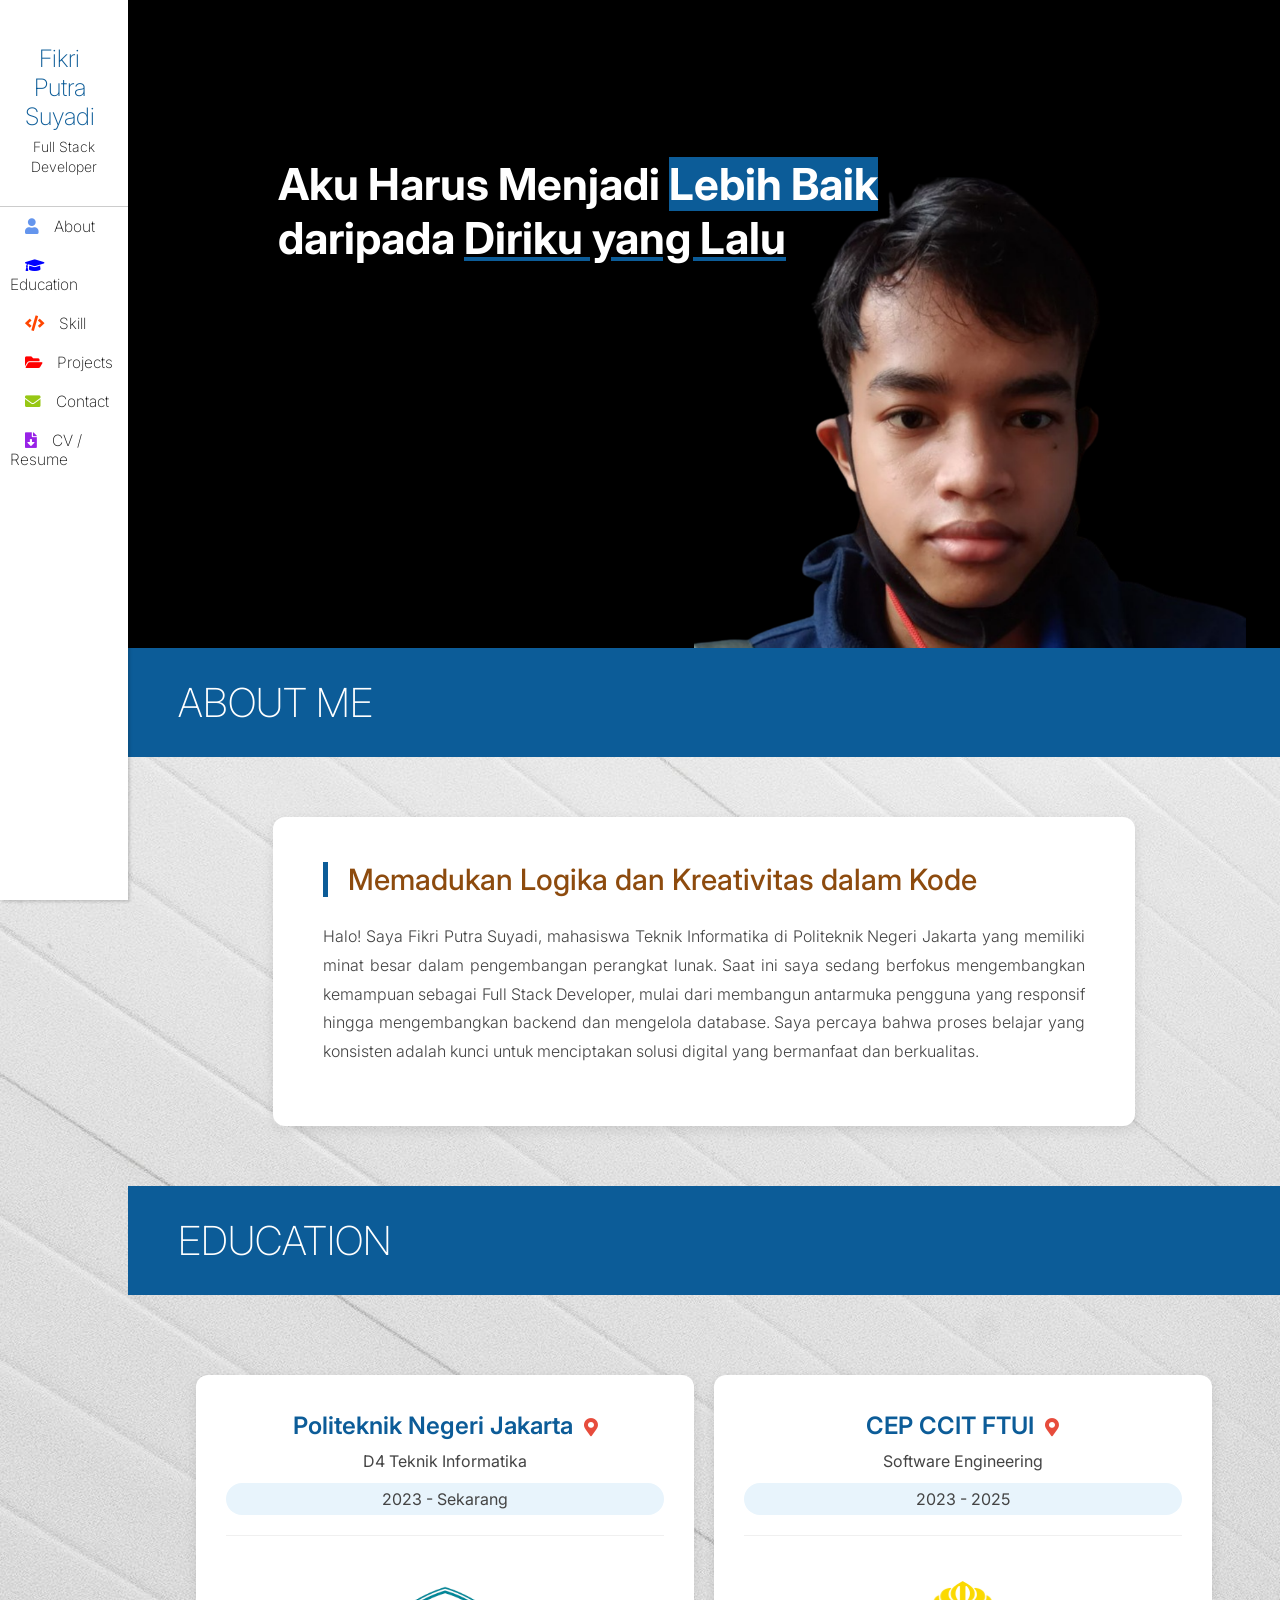
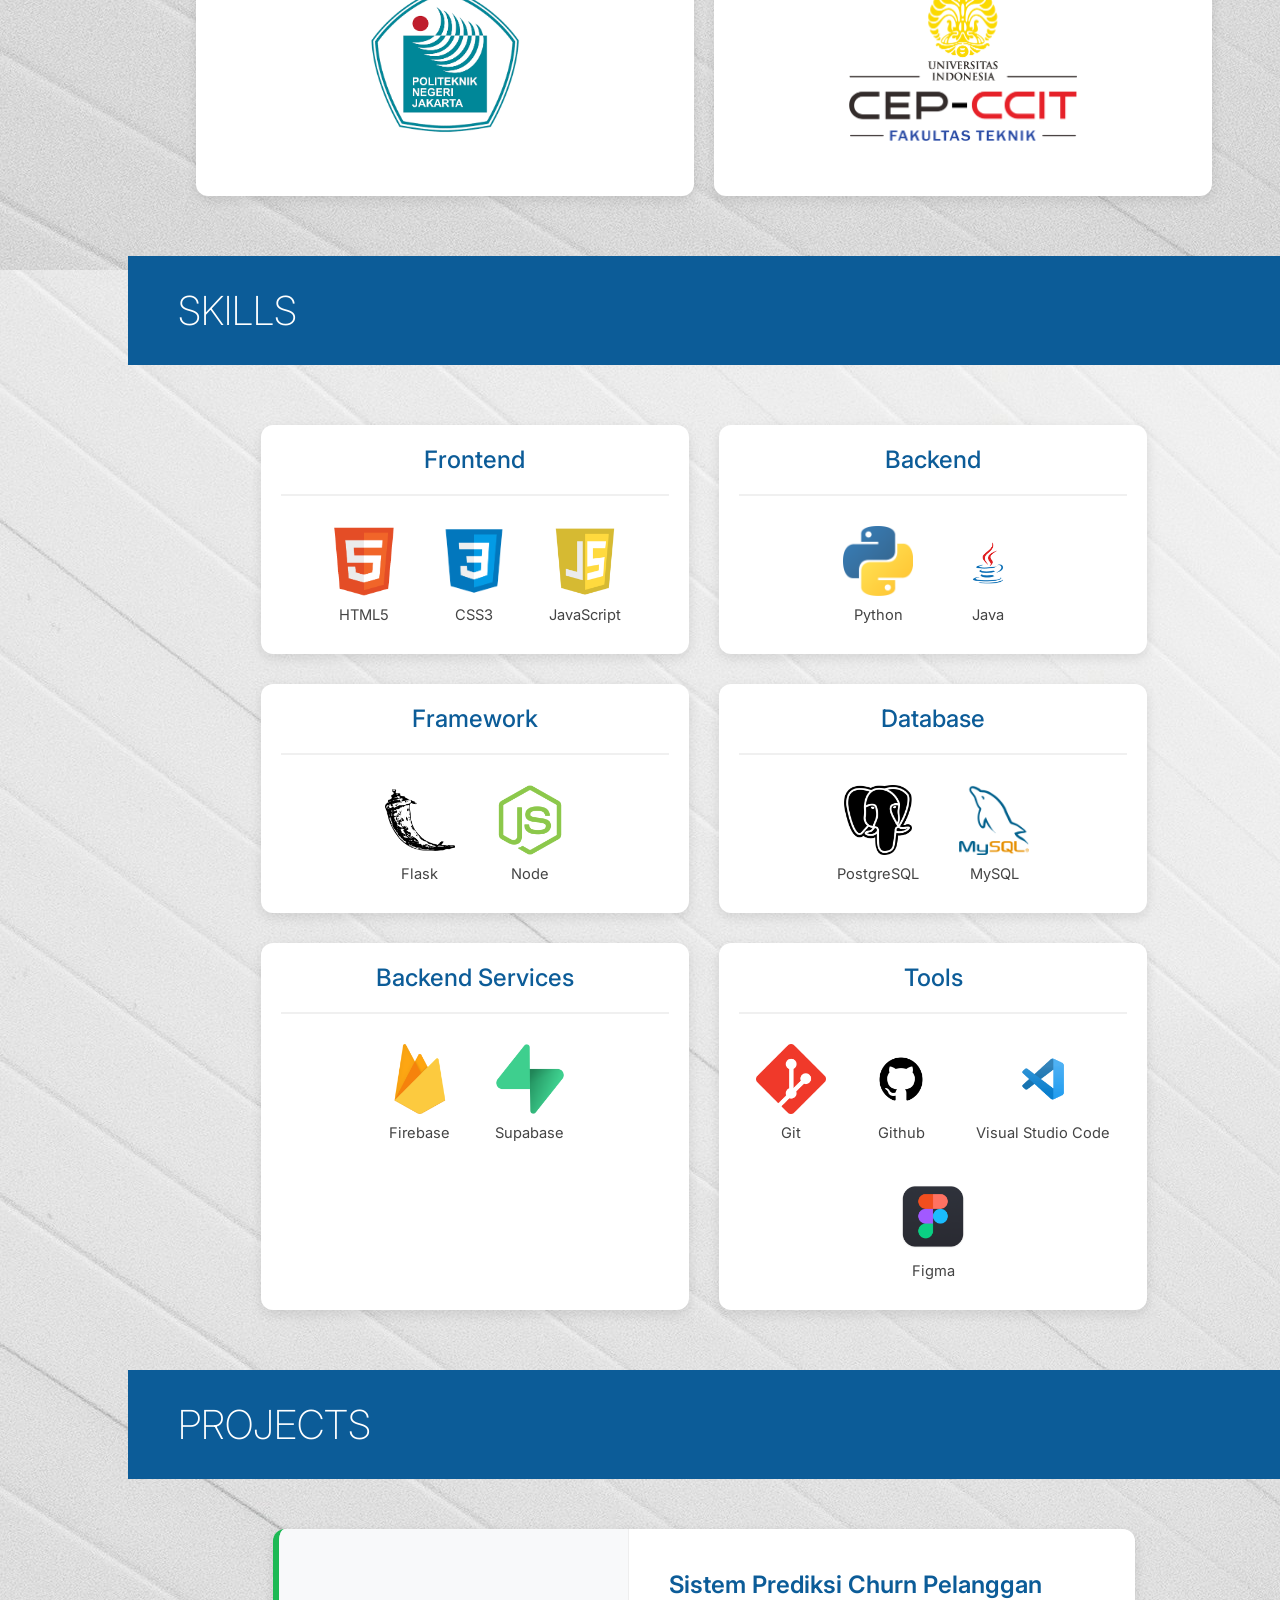
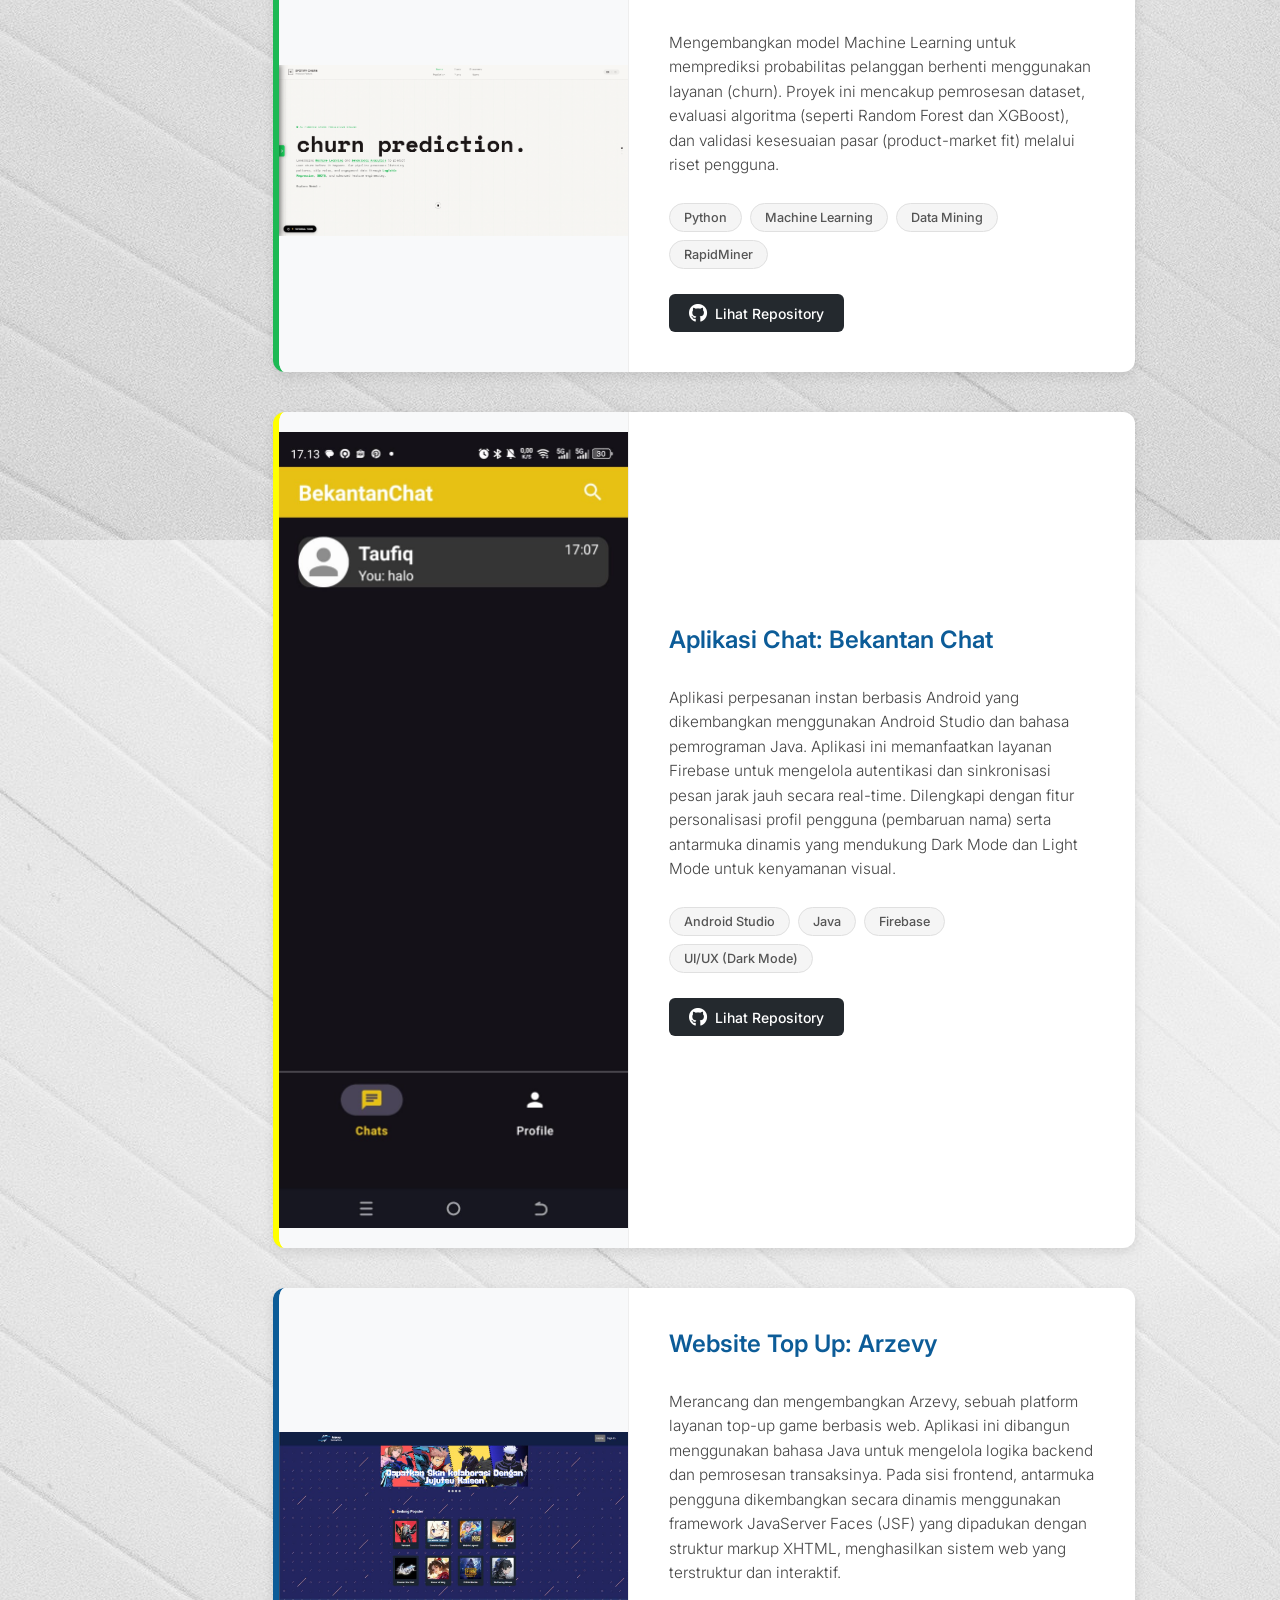
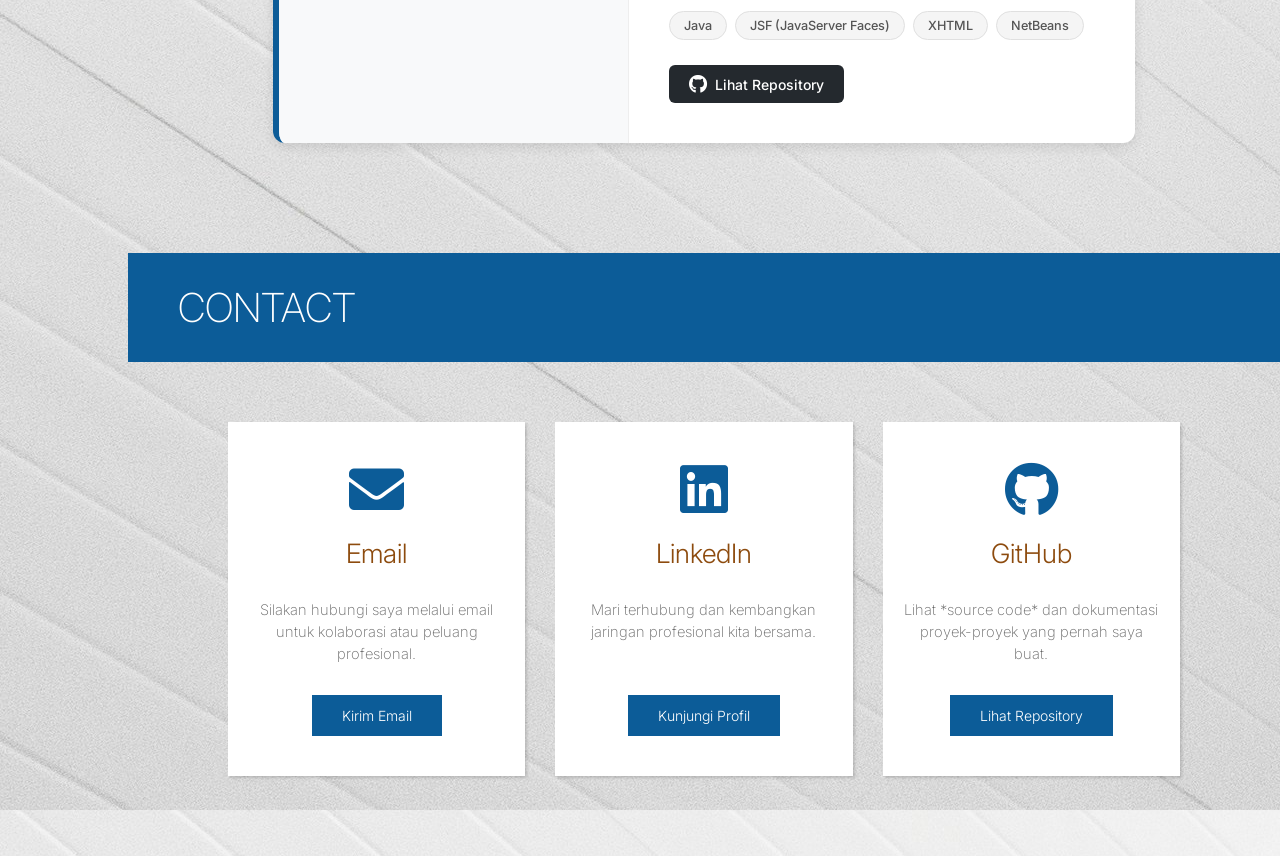
==== index.html @ 4c7cc9f1 "selesai jg" ====
<!DOCTYPE html>
<html lang="en">
<head>
    <meta charset="UTF-8">
    <meta name="viewport" content="width=device-width, initial-scale=1.0">
    <title>Fikri Putra Suyadi</title>
    <link rel="stylesheet" href="static/css/index.css">
    <link rel="stylesheet" href="https://cdnjs.cloudflare.com/ajax/libs/font-awesome/5.15.4/css/all.min.css">
    <link rel="preconnect" href="https://fonts.googleapis.com">
<link rel="preconnect" href="https://fonts.gstatic.com" crossorigin>
<link href="https://fonts.googleapis.com/css2?family=Inter:wght@100;200;300;400;500;600;700;800;900&display=swap" rel="stylesheet">
</head>
<body>
    <nav>
        <div class="indentity">
            <a href="#hero"><p id="name">Fikri Putra Suyadi</p></a>
            <span id="role">Full Stack Developer</span>
        </div>
        <hr>
<ul class="navigation">
            <li class="nav-item" id="about-nav"><a id="change" href="#about"><i class='fas fa-user' style="margin-right: 15px; color: cornflowerblue;"></i>About</a></li>
            <li class="nav-item" id="education-nav"><a id="change" href="#education"><i class='fas fa-graduation-cap' style="margin-right: 15px; color: blue;"></i>Education</a></li>
            <li class="nav-item" id="skill-nav"><a id="change" href="#skill"><i class='fas fa-code' style="margin-right: 15px; color: orangered;"></i>Skill</a></li>
            <li class="nav-item" id="projects-nav"><a id="change" href="#projects"><i class='fas fa-folder-open' style="margin-right: 15px; color: red;"></i>Projects</a></li>
            <li class="nav-item" id="contact-nav"><a id="change" href="#contact"><i class='fas fa-envelope' style="margin-right: 15px; color: #97c714;"></i>Contact</a></li>
            <li class="nav-item" id="cv-nav">
                <a id="change" href="https://drive.google.com/drive/folders/1DmH4kVTZzDEYSzet-CFc2K_J7e-fUSLE?usp=sharing" target="_blank">
                    <i class='fas fa-file-download' style="margin-right: 15px; color: #9822e7;"></i>CV / Resume
                </a>
            </li>
        </ul>
    </nav>
    <main>
        <section class="hero" id="hero">
            <div class="hero-content">
                <div class="hero-text">
                <h1>Aku Harus Menjadi <span class="highlight">Lebih Baik</span> daripada <span class="highlight2">Diriku yang Lalu</span></h1>
                </div>
                <div class="hero-image">
                <img id="intro" src="static/images/tampan.png" alt="Fikri Putra Suyadi">
                </div>
            </div>
        </section>
<section class="about" id="about">
            <div class="section-title">
                <h2>ABOUT ME</h2>
            </div>
            
            <div class="about-container">
                <div class="about-content">
                    <h3>Memadukan Logika dan Kreativitas dalam Kode</h3>
                    <p>Halo! Saya Fikri Putra Suyadi, mahasiswa Teknik Informatika di Politeknik Negeri Jakarta yang memiliki minat besar dalam pengembangan perangkat lunak. Saat ini saya sedang berfokus mengembangkan kemampuan sebagai Full Stack Developer, mulai dari membangun antarmuka pengguna yang responsif hingga mengembangkan backend dan mengelola database. Saya percaya bahwa proses belajar yang konsisten adalah kunci untuk menciptakan solusi digital yang bermanfaat dan berkualitas.</p>
                </div>
            </div>
        </section>
<section class="education" id="education">
            <div class="section-title">
                <h2>EDUCATION</h2>
            </div>
            <div class="education-container">
            
            <!-- Kampus 1: PNJ -->
            <div class="education-location">
                <div class="education-title">
                    <h3>Politeknik Negeri Jakarta <i class="fas fa-map-marker-alt" style="color: #e74c3c; font-size: 18px; margin-left: 5px; cursor: pointer;" onclick="changeToMap('pnj-img-container', 'https://www.google.com/maps/embed?pb=!1m18!1m12!1m3!1d1982.589490750531!2d106.82316258499648!3d-6.37087889221856!2m3!1f0!2f0!3f0!3m2!1i1024!2i768!4f13.1!3m3!1m2!1s0x2e69ec1cabb59bdf%3A0x28b4f84e4677f329!2sPoliteknik%20Negeri%20Jakarta!5e0!3m2!1sid!2sid!4v1783435509866!5m2!1sid!2sid')" title="Tampilkan Peta"></i></h3>
                    <span>D4 Teknik Informatika</span>
                    <span class="academic-year">2023 - Sekarang</span>
                </div>
                
                <div class="education-image" id="pnj-img-container">
                    <img src="static/images/pnj.png" alt="Politeknik Negeri Jakarta">
                </div>
            </div>
            <!-- Kampus 2: CCIT UI -->
            <div class="education-location">
                <div class="education-title">
                    <h3>CEP CCIT FTUI <i class="fas fa-map-marker-alt" style="color: #e74c3c; font-size: 18px; margin-left: 5px; cursor: pointer;" onclick="changeToMap('ccit-img-container', 'https://www.google.com/maps/embed?pb=!1m18!1m12!1m3!1d3965.246614803822!2d106.82234407573301!3d-6.362120062239738!2m3!1f0!2f0!3f0!3m2!1i1024!2i768!4f13.1!3m3!1m2!1s0x2e69ec18c3e8e717%3A0x9f2283e905986b55!2sCEP%20CCIT%20FTUI!5e0!3m2!1sid!2sid!4v1783435778616!5m2!1sid!2sid')" title="Tampilkan Peta"></i></h3>
                    <span>Software Engineering</span>
                    <span class="academic-year">2023 - 2025</span>
                </div>
                
                <div class="education-image" id="ccit-img-container">
                    <img src="static/images/ccit-logo.png" alt="CCIT">
                </div>
            </div>
            
            </div>
        </section>


<section class="skill" id="skill">
            <div class="section-title">
                <h2>Skills</h2>
            </div>
            <div class="skill-container">
                <div class="skill-group">
                    <div class="skill-title">
                <h4>Frontend</h4>
            </div>
                <div class="skill-item">
                    <div class="item1">
                        <img src="static/images/html-icon.png" alt="">
                        <span>HTML5</span>
                    </div>
                    <div class="item2">
                        <img src="static/images/css-icon.png" alt="">
                        <span>CSS3</span>
                    </div>
                      <div class="item3">
                        <img src="static/images/js-icon.png" alt="">
                        <span>JavaScript</span>
                    </div>
                </div>
        </div>
        <div class="skill-group">
                    <div class="skill-title">
                <h4>Backend</h4>
            </div>
                <div class="skill-item">
                    <div class="item1">
                        <img src="static/images/python-icon.png" alt="">
                        <span>Python</span>
                    </div>
                    <div class="item2">
                        <img src="static/images/java-icon.png" alt="">
                        <span>Java</span>
                    </div>
                </div>
        </div>
                <div class="skill-group">
                    <div class="skill-title">
                <h4>Framework</h4>
            </div>
                <div class="skill-item">
                    <div class="item1">
                        <img src="static/images/flask-icon.png" alt="">
                        <span>Flask</span>
                    </div>
                    <div class="item2">
                        <img src="static/images/node-icon.png" alt="">
                        <span>Node</span>
                    </div>
                </div>
        </div>
                <div class="skill-group">
                    <div class="skill-title">
                <h4>Database</h4>
            </div>
                <div class="skill-item">
                    <div class="item1">
                        <img src="static/images/postgre-icon.png" alt="">
                        <span>PostgreSQL</span>
                    </div>
                    <div class="item2">
                        <img src="static/images/mysql-icon.png" alt="">
                        <span>MySQL</span>
                    </div>
                </div>
        </div>
                <div class="skill-group">
                    <div class="skill-title">
                <h4>Backend Services</h4>
            </div>
                <div class="skill-item">
                    <div class="item1">
                        <img src="static/images/firebase-icon.png" alt="">
                        <span>Firebase</span>
                    </div>
                    <div class="item2">
                        <img src="static/images/supabase-icon.png" alt="">
                        <span>Supabase</span>
                    </div>
                </div>
        </div>
                        <div class="skill-group">
                    <div class="skill-title">
                <h4>Tools</h4>
            </div>
                <div class="skill-item">
                    <div class="item1">
                        <img src="static/images/git-icon.png" alt="">
                        <span>Git</span>
                    </div>
                    <div class="item2">
                        <img src="static/images/github-icon.png" alt="">
                        <span>Github</span>
                    </div>
                     <div class="item3">
                        <img src="static/images/vsc-icon.png" alt="">
                        <span>Visual Studio Code</span>
                    </div>
                    <div class="item4">
                        <img src="static/images/figma-icon.png" alt="">
                        <span>Figma</span>
                    </div>
                </div>

        </div>
            </div>
        </section>
<!-- GANTI BAGIAN PROJECTS INI -->
        <section class="projects" id="projects">
            <div class="section-title">
                <h2>PROJECTS</h2>
            </div>
            
<!--            <div class="projects-intro">
                <div class="projects-intro-content">
                    <h3>Implementasi Solusi Melalui Kode</h3>
                    <p>Berikut adalah beberapa portofolio proyek yang pernah saya kembangkan. Fokus saya mencakup pengembangan sistem berbasis IoT (Internet of Things), implementasi algoritma Machine Learning, serta pembangunan arsitektur Backend dan API yang terstruktur.</p>
                </div>
            </div>-->
            
            <div class="projects-container">
<!-- Proyek 1: Churn Prediction -->
                <div class="project-card" id="spotify">
                    <!-- Pindahkan gambar ke sini, di luar project-info -->
                    <div class="project-image">
                        <img src="static/images/spotify.png" alt="Ilustrasi Proyek Churn Prediction">
                    </div>
                    
                    <div class="project-info">
                        <h4>Sistem Prediksi Churn Pelanggan</h4>
                        <p>Mengembangkan model Machine Learning untuk memprediksi probabilitas pelanggan berhenti menggunakan layanan (churn). Proyek ini mencakup pemrosesan dataset, evaluasi algoritma (seperti Random Forest dan XGBoost), dan validasi kesesuaian pasar (product-market fit) melalui riset pengguna.</p>
                        <div class="tech-stack">
                            <span>Python</span>
                            <span>Machine Learning</span>
                            <span>Data Mining</span>
                            <span>RapidMiner</span>
                        </div>
                        <a href="https://github.com/Azril1110/churn-prediction" target="_blank" class="github-btn">
                            <i class="fab fa-github"></i> Lihat Repository
                        </a>
                    </div>
                </div>

                <!-- Proyek 2: Bekantan Chat -->
<div class="project-card" id="bekantan">
                    <!-- Pindahkan gambar ke sini, di luar project-info -->
                    <div class="project-image">
                        <img src="static/images/bekantan.jpeg" alt="Tangkapan Layar Aplikasi Bekantan Chat">
                    </div>
                    
                    <div class="project-info">
                        <h4>Aplikasi Chat: Bekantan Chat</h4>
                        <p>Aplikasi perpesanan instan berbasis Android yang dikembangkan menggunakan Android Studio dan bahasa pemrograman Java. Aplikasi ini memanfaatkan layanan Firebase untuk mengelola autentikasi dan sinkronisasi pesan jarak jauh secara real-time. Dilengkapi dengan fitur personalisasi profil pengguna (pembaruan nama) serta antarmuka dinamis yang mendukung Dark Mode dan Light Mode untuk kenyamanan visual.</p>
                        <div class="tech-stack">
                            <span>Android Studio</span>
                            <span>Java</span>
                            <span>Firebase</span>
                            <span>UI/UX (Dark Mode)</span>
                        </div>
                        <a href="https://github.com/SirFik78/ChatBekantan" target="_blank" class="github-btn">
                            <i class="fab fa-github"></i> Lihat Repository
                        </a>
                    </div>
                </div>
                <!-- Proyek 3: Arzefy -->
<div class="project-card" id="arzefy">
                    <!-- Pindahkan gambar ke sini, di luar project-info -->
                    <div class="project-image">
                        <img src="static/images/arzefy.jpg" alt="Tangkapan Layar Website Top Up Arzevy">
                    </div>
                    
                    <div class="project-info">
                        <h4>Website Top Up: Arzevy</h4>
                        <p>Merancang dan mengembangkan Arzevy, sebuah platform layanan top-up game berbasis web. Aplikasi ini dibangun menggunakan bahasa Java untuk mengelola logika backend dan pemrosesan transaksinya. Pada sisi frontend, antarmuka pengguna dikembangkan secara dinamis menggunakan framework JavaServer Faces (JSF) yang dipadukan dengan struktur markup XHTML, menghasilkan sistem web yang terstruktur dan interaktif.</p>
                        <div class="tech-stack">
                            <span>Java</span>
                            <span>JSF (JavaServer Faces)</span>
                            <span>XHTML</span>
                            <span>NetBeans</span>
                        </div>
                        <a href="https://github.com/SirFik78/ArzefyJSF/tree/master" target="_blank" class="github-btn">
                            <i class="fab fa-github"></i> Lihat Repository
                        </a>
                    </div>
                </div>
            </div>
        </section>
<section class="contact" id="contact">
            <div class="section-title">
                <h2>CONTACT</h2>
            </div>
            
            <div class="contact-container">
                <!-- Card Gmail -->
                <div class="contact-card">
                    <i class="fas fa-envelope"></i>
                    <h3>Email</h3>
                    <p>Silakan hubungi saya melalui email untuk kolaborasi atau peluang profesional.</p>
                    <a href="https://mail.google.com/mail/?view=cm&fs=1&to=fikrimpik04@gmail.com" target="_blank" class="contact-btn">Kirim Email</a>
                </div>

                <!-- Card LinkedIn -->
                <div class="contact-card">
                    <i class="fab fa-linkedin"></i>
                    <h3>LinkedIn</h3>
                    <p>Mari terhubung dan kembangkan jaringan profesional kita bersama.</p>
                    <a href="https://www.linkedin.com/in/fikri-putra-suyadi-7434562b1/" target="_blank" class="contact-btn">Kunjungi Profil</a>
                </div>

                <!-- Card GitHub -->
                <div class="contact-card">
                    <i class="fab fa-github"></i>
                    <h3>GitHub</h3>
                    <p>Lihat *source code* dan dokumentasi proyek-proyek yang pernah saya buat.</p>
                    <a href="https://github.com/SirFik78" target="_blank" class="contact-btn">Lihat Repository</a>
                </div>
            </div>
        </section>
        <div id="mapModal" class="modal" onclick="closeMap()">
            <span class="close-btn">&times;</span>
            <div id="modalContent" class="modal-content"></div>
        </div>
    </main>
    <script src="{{url_for('static', filename='js/maps.js')}}"></script>
</body>
</html>
---- static/css/index.css ----
*{
    scroll-behavior: smooth;
    scroll-padding-top: 100px;
}

body {
    margin: 0;
    padding: 0;
    font-family: "Inter", sans-serif;
    background: url("../images/background-white.jpg");
    display: flex;
}

nav {
    width: 10%;
    height: 100vh;
    background: white;
    position: sticky;
    top: 0;
    left: 0;
    box-shadow: rgba(0, 0, 0, 0.15) 1.95px 1.95px 2.6px;
    z-index: 9999;
    flex-shrink: 0;
}

.indentity {
    padding: 20px;
    text-align: center;
    margin-bottom: 0;

}
.indentity a{
    text-decoration: none;
}
hr {
    border: none;
    border-bottom: 1px solid #ccc;
    padding: 0;
    margin: 0;
    margin-top: 10px;
}

#name {
    text-decoration: none;
    color: #0C5C98;
    font-size: 24px;
    margin-bottom: 5px;
    font-weight: 200;
    width: 90%;
}

#role {
    font-size: 14px;
    font-weight: 200;
}

.navigation {
    padding: 0;
    margin-top: 0;
}

.nav-item {
    font-size: 18px;
    margin-top: 0;
    list-style: none;

}
.about-container {
    display: flex;
    justify-content: center;
    padding-top: 60px;
    padding-bottom: 60px;
    padding-left: 100px;
    padding-right: 100px;
}

.about-content {
    background: #fff;
    box-shadow: rgba(0, 0, 0, 0.1) 0px 4px 12px;
    border-radius: 12px;
    padding: 45px 50px;
    width: 80%;
    transition: transform 0.3s ease, box-shadow 0.3s ease;
}

.about-content:hover {
    transform: translateY(-5px);
    box-shadow: rgba(0, 0, 0, 0.15) 0px 10px 25px;
}
.about-content h3 {
    border-left: 5px solid #0C5C98;
    padding-left: 20px;
    font-size: 22pt;
    font-weight: 500;
    color: #8d4b0e;
    margin-top: 0;
    margin-bottom: 25px;
}

.about-content p {
    font-size: 12pt;
    font-weight: 300;
    text-align: justify;
    line-height: 1.8; 
    color: #444;
    margin-bottom: 15px;
}
.nav-item i {
    margin-left: 15px;
}

#about-nav:hover {
    border-left: 4px solid cornflowerblue;
    background: #f5f5f5;
    transition: inherit 0.3s ease-in-out;
}

#experience-nav:hover {
    border-left: 4px solid green;
    background: #f5f5f5;
    transition: inherit 0.3s ease-in-out;
}

#skill-nav:hover {
    border-left: 4px solid orangered;
    background: #f5f5f5;
    transition: inherit 0.3s ease-in-out;
}

#projects-nav:hover {
    border-left: 4px solid red;
    background: #f5f5f5;
    transition: inherit 0.3s ease-in-out;
}

#contact-nav:hover {
    border-left: 4px solid #97c714;
    background: #f5f5f5;
    transition: inherit 0.3s ease-in-out;
}

#education-nav:hover {
    border-left: 4px solid blue;
    background: #f5f5f5;
    transition: inherit 0.3s ease-in-out;
}
#cv-nav:hover{
    border-left: 4px solid #9822e7;
    background: #f5f5f5;
    transition: inherit 0.3s ease-in-out;
}
.nav-item a {
    display: block;
    padding: 10px;
    text-decoration: none;
    font-weight: 200;
    color: #0f0f0f;
    font-size: 15.5px;
}
main{
    flex-grow: 1;
    overflow-x: hidden;
    scroll-behavior:smooth;
}
section {
    padding: 0;
    margin: 0;
}

.hero-content {
    position: relative;
}

.hero-image img {
    max-width: 100%;
    object-fit: cover;
    display: block;
}

.hero-text h1 {
    position: absolute;
    top: 120px;
    left: 150px;
    font-size: 24px;
    color: #fff;
    font-size: 44px;
    width: 700px;
}


.highlight {
    background: #0c5c98;
    color: #fff;

}

.highlight2 {
    text-decoration: underline #0c5c98;

}


.section-title {
    background: #0C5C98;
    text-transform: uppercase;
}

.section-title h2 {
    padding: 0px;
    margin: 0;
    font-weight: 200;
    padding: 30px;
    margin-left: 20px;
    font-size: 40px;
    color: #fff;
}

.about-text {
    padding-left: 200px;
    padding-right: 200px;
}

.about-text h3 {
    border-left: 4px solid #0C5C98;
    padding-left: 20px;
    font-size: 24pt;
    font-weight: 300;
}

.about-text p {
    font-size: 14pt;
    font-weight: 200;
    text-align: justify;
    line-height: 1.5;
}

/*CSS Education*/
.education-container {
    display: flex;
    justify-content: center;
    gap: 20px;
    padding-top: 60px;
    padding-bottom: 60px;

}

.education-location {
    box-shadow: rgba(0, 0, 0, 0.1) 0px 4px 12px;
    width: 38%;
    background: #fff;
    padding: 35px 30px;
    margin-top: 20px;
    border-radius: 12px;
    transition: transform 0.3s ease, box-shadow 0.3s ease;
    text-align: center;
    display: flex;
    flex-direction: column;
}
.education-location:hover {
    transform: translateY(-10px);
    box-shadow: rgba(0, 0, 0, 0.15) 0px 10px 25px;
}
.education-location h3 {
    color: #0C5C98;
    font-weight: 600;
    font-size: 18pt;
    margin-top: 0;
    margin-bottom: 10px;
    line-height: 1.3;
}

.education-image {
    padding: 0;
    height: 200px;
    display: flex;
    align-items: center;
    justify-content: center;
}

.education-image img {
    width: auto;
    max-width: 60%;
    max-height: 80%;
    object-fit: contain;
    display: block;
    margin: 0 auto;
}
.education-title {
    margin-bottom: 25px;
    border-bottom: 1px solid #f0f0f0;
    padding-bottom: 20px;
}
.education-title span {
    display: block;
    font-size: 12pt;
    font-weight: 400;
    color: #444;
}

.academic-year {
    display: inline-block ;
    font-size: 10pt;
    font-weight: 500;
    color: #0C5C98;
    background-color: #e8f4fc;
    padding: 6px 16px ;
    border-radius: 20px;
    margin-top: 12px ;
}

/* CSS untuk interaksi Peta dan Modal */
.map-wrapper {
    position: relative;
    width: 100%;
    margin-top: 15px;
    cursor: pointer;
}

.map-overlay {
    position: absolute;
    top: 0;
    left: 0;
    width: 100%;
    height: 100%;
    z-index: 10;
    background: rgba(0, 0, 0, 0.05);
    /* Sedikit gelap saat di-hover */
    transition: 0.3s;
}

.map-overlay:hover {
    background: rgba(0, 0, 0, 0.2);
}

.modal {
    display: none;
    position: fixed;
    z-index: 99999;
    left: 0;
    top: 0;
    width: 100%;
    height: 100%;
    background-color: rgba(0, 0, 0, 0.8);
    align-items: center;
    justify-content: center;
}

.modal-content {
    width: 80%;
    height: 80%;
    background: #fff;
    padding: 10px;
    border-radius: 8px;
}

.close-btn {
    position: absolute;
    top: 20px;
    right: 40px;
    color: white;
    font-size: 40px;
    font-weight: bold;
    cursor: pointer;
}

/* CSS Skills */

.skill-container {
    display: flex;
    justify-content: center;
    gap: 30px;
    padding-top: 60px;
    padding-bottom: 60px;
    padding-left: 100px;
    padding-right: 100px;
    margin: 0;
    flex-wrap: wrap; 
}

.skill-group {
    box-shadow: rgba(0, 0, 0, 0.1) 0px 4px 12px; 
    width: 45%;
    background-color: white;
    height: auto; 
    border-radius: 12px;
    padding-bottom: 30px;
    transition: transform 0.3s ease, box-shadow 0.3s ease;
}
.skill-group:hover {
    transform: translateY(-5px);
    box-shadow: rgba(0, 0, 0, 0.15) 0px 10px 25px;
}
.skill-title {
    padding: 0 20px;
}

.skill-title h4 {
    margin: 0;
    padding: 20px 0;
    border-bottom: 2px solid #f0f0f0; 
    color: #0C5C98; 
    font-weight: 500;
    font-size: 18pt;
    text-align: center;
}
.skill-item {
    display: flex;
    justify-content: center; 
    flex-wrap: wrap;
    margin-top: 30px;
    gap: 40px;
}

.item1, .item2, .item3, .item4 {
    display: flex;
    flex-direction: column;
    align-items: center;
    transition: transform 0.2s ease;
}
.item1:hover, .item2:hover, .item3:hover, .item4:hover {
    transform: scale(1.1);
}
.skill-item img {
    width: 70px;
    height: 70px;
    object-fit: contain;
    margin-bottom: 10px;
}

.skill-item span {
    font-weight: 400;
    font-size: 11pt;
    color: #444;
}

/* CSS Projects */


/* CSS Contact */
.contact-container {
    display: flex;
    justify-content: center;
    gap: 30px;
    padding-top: 60px;
    padding-bottom: 80px;
    padding-left: 100px;
    padding-right: 100px;
}

.contact-card {
    box-shadow: rgba(0, 0, 0, 0.15) 1.95px 1.95px 2.6px;
    background: #fff;
    width: 30%;
    padding: 40px 20px;
    text-align: center;
    display: flex;
    flex-direction: column;
    align-items: center;
    transition: transform 0.3s ease;
}


.contact-card:hover {
    transform: translateY(-10px);
}


.contact-card i {
    font-size: 55px;
    color: #0C5C98;
    margin-bottom: 20px;
}

.contact-card h3 {
    color: #8d4b0e;
    font-weight: 300;
    font-size: 20pt;
    margin: 0 0 15px 0;
}

.contact-card p {
    font-size: 11pt;
    font-weight: 200;
    color: #666;
    margin-bottom: 30px;
    line-height: 1.5;
}

/* Desain Tombol Link */
.contact-btn {
    text-decoration: none;
    background-color: #0C5C98;
    color: #fff;
    padding: 12px 30px;
    font-weight: 300;
    font-size: 14px;
    transition: background-color 0.3s;
    margin-top: auto; 
}


.contact-btn:hover {
    background-color: #8d4b0e;
}
/* CSS Projects */
/* CSS Projects */
.projects {
    padding-bottom: 60px; /* Menambah jarak antara Projects dan CV */
}

.projects-intro {
    display: flex;
    justify-content: center;
    padding-top: 60px;
    padding-left: 100px;
    padding-right: 100px;
}

.projects-intro-content {
    background: #fff;
    box-shadow: rgba(0, 0, 0, 0.1) 0px 4px 12px;
    border-radius: 12px;
    padding: 35px 50px;
    width: 80%;
    border-left: 5px solid #0C5C98; /* Garis aksen biru */
}

.projects-intro-content h3 {
    font-size: 20pt;
    font-weight: 500;
    color: #8d4b0e;
    margin-top: 0;
    margin-bottom: 15px;
}

.projects-intro-content p {
    font-size: 11.5pt;
    font-weight: 300;
    line-height: 1.6;
    color: #444;
    margin: 0;
}

/* CSS Grid Container untuk Card Proyek - Diubah ke 1 kolom vertikal */
.projects-container {
    display: flex;
    flex-direction: column; /* Mengubah susunan proyek berjejer dari atas ke bawah */
    align-items: center;
    gap: 40px; /* Jarak antar kartu diperbesar */
    padding: 50px 100px;
}

/* Desain Card Proyek - Memanjang ke samping */
.project-card {
    background: #fff;
    box-shadow: rgba(0, 0, 0, 0.1) 0px 4px 12px;
    border-radius: 12px;
    width: 90%; /* Kartu ditarik hampir penuh agar lega */
    display: flex;
    flex-direction: row; /* Teks dan gambar bersebelahan (kiri-kanan) */
    transition: transform 0.3s ease, box-shadow 0.3s ease;
    overflow: hidden;
}

#spotify{
    border-left: 6px solid #1DB954;
}
#bekantan{
    border-left: 6px solid yellow;
}

#arzefy{
    border-left: 6px solid #0C5C98;
}
.project-card:hover {
    transform: translateY(-5px); 
    box-shadow: rgba(0, 0, 0, 0.15) 0px 10px 25px;
}

/* Container Gambar Proyek */
.project-image {
    width: 45%; /* Ruang gambar mengambil 45% dari total kartu */
    min-height: 300px; /* Tinggi gambar diperbesar */
    background-color: #f8f9fa; /* Warna abu muda agar gambar terlihat menyatu */
    display: flex;
    align-items: center;
    justify-content: center;
    border-right: 1px solid #eee; /* Garis pemisah antara gambar dan teks */
}

/* Mengatur ukuran gambar agar proporsional dan tidak terpotong */
.project-image img {
    width: 100%;
    height: 100%;
    object-fit: contain; /* PENTING: Memastikan gambar landscape masuk seluruhnya */
    padding: 20px; /* Memberi jarak agar ujung screenshot tidak menabrak batas kartu */
    transition: transform 0.5s ease;
}

.project-card:hover .project-image img {
    transform: scale(1.05); /* Efek zoom halus saat kartu disentuh */
}

/* Info Teks Proyek */
.project-info {
    width: 55%; /* Ruang teks mengambil sisa 55% */
    padding: 40px;
    display: flex;
    flex-direction: column;
    justify-content: center; /* Menengahkan teks secara vertikal sejajar dengan gambar */
}

.project-info h4 {
    color: #0C5C98;
    font-size: 18pt; /* Ukuran judul proyek sedikit dibesarkan */
    font-weight: 600;
    margin-top: 0;
    margin-bottom: 15px;
    line-height: 1.3;
}

.project-info p {
    color: #444;
    font-size: 11.5pt;
    font-weight: 300;
    line-height: 1.6;
    margin-bottom: 25px;
}

/* Desain Badge Teknologi yang Digunakan */
.tech-stack {
    display: flex;
    flex-wrap: wrap;
    gap: 8px;
}

.tech-stack span {
    background-color: #f5f5f5;
    color: #555;
    font-size: 9.5pt;
    font-weight: 500;
    padding: 6px 14px;
    border-radius: 20px; 
    border: 1px solid #e0e0e0;
}

/* Desain Tombol GitHub pada Card Proyek */
.github-btn {
    display: inline-flex;
    align-items: center;
    gap: 8px; /* Jarak antara ikon dan teks */
    background-color: #24292e; /* Warna abu gelap khas GitHub */
    color: #fff;
    text-decoration: none;
    padding: 10px 20px;
    border-radius: 6px;
    font-size: 10.5pt;
    font-weight: 500;
    margin-top: 25px; /* Jarak dari kotak Tech Stack di atasnya */
    align-self: flex-start; /* Memastikan tombol tidak merentang ke samping */
    transition: background-color 0.3s ease, transform 0.2s ease;
}

.github-btn:hover {
    background-color: #000; /* Warna menjadi hitam pekat saat disentuh */
    transform: translateY(-2px); /* Efek tombol terangkat sedikit */
}

.github-btn i {
    font-size: 14pt;
}
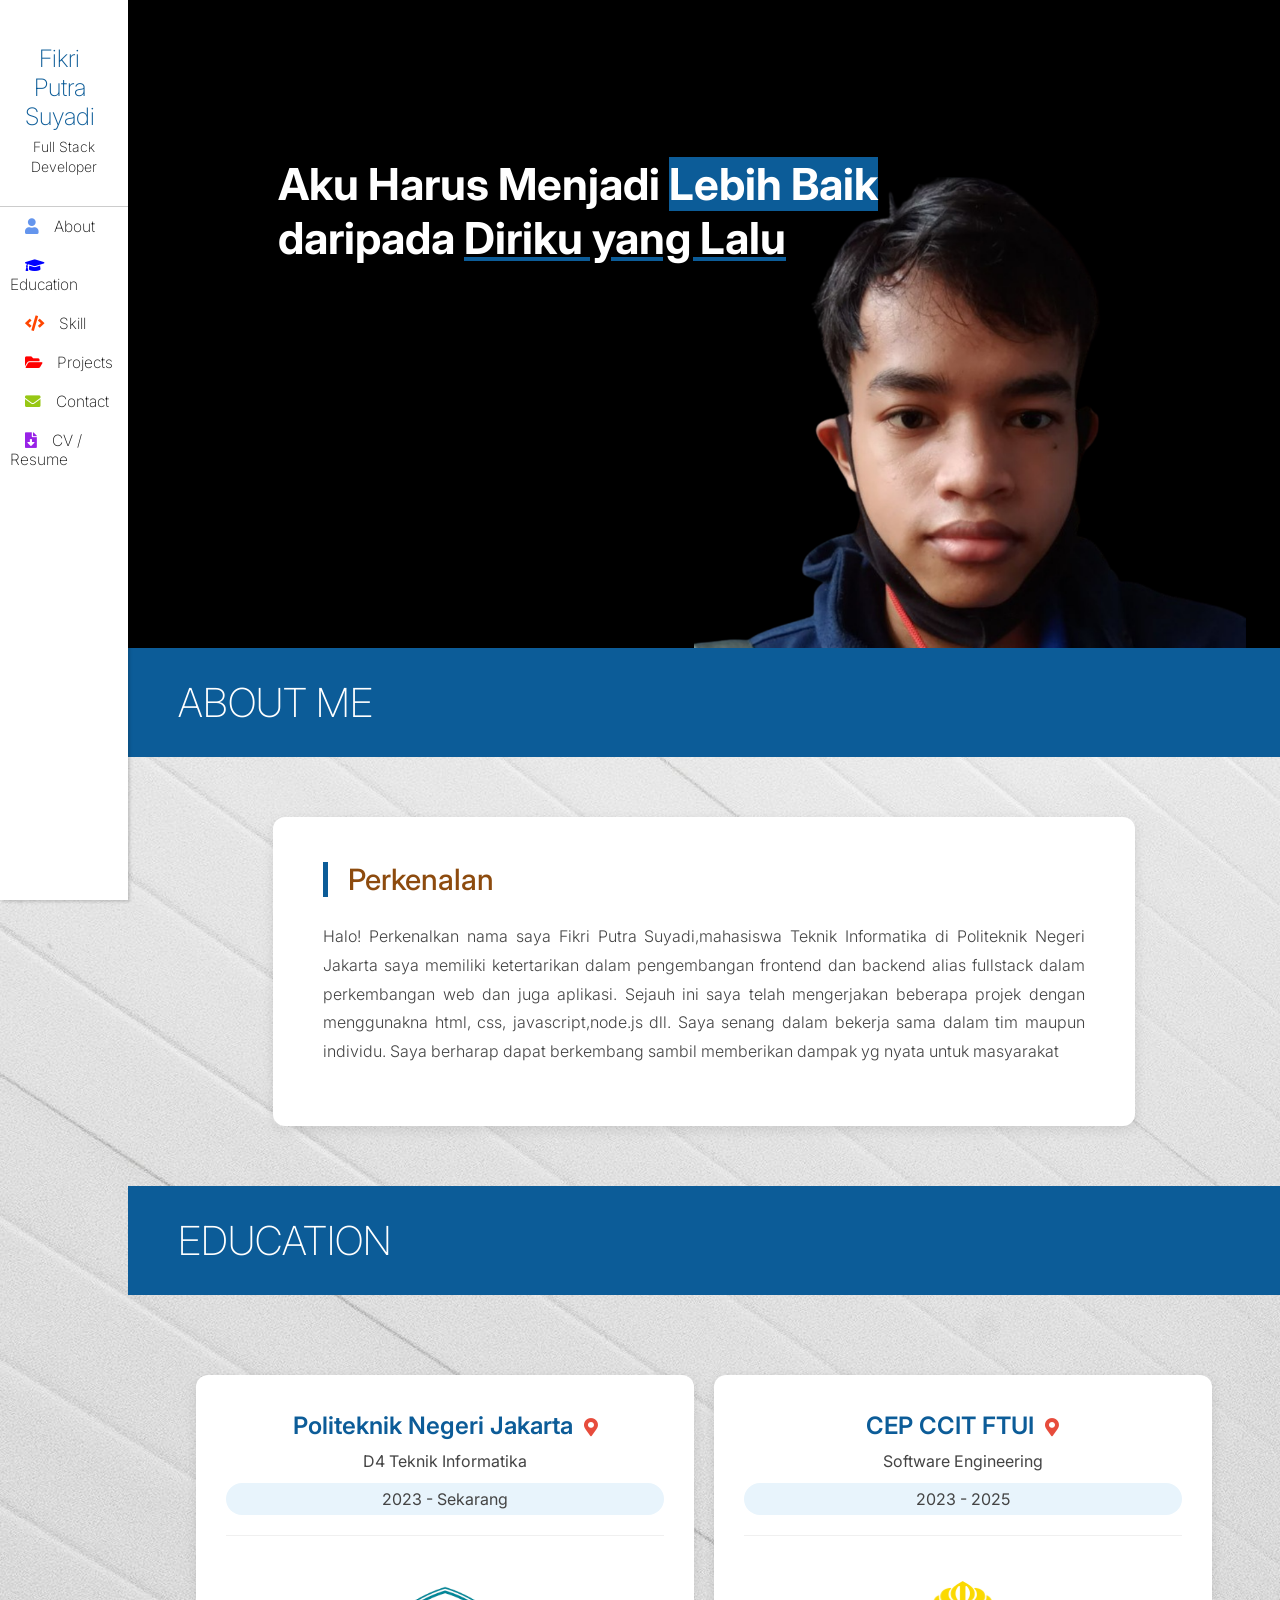
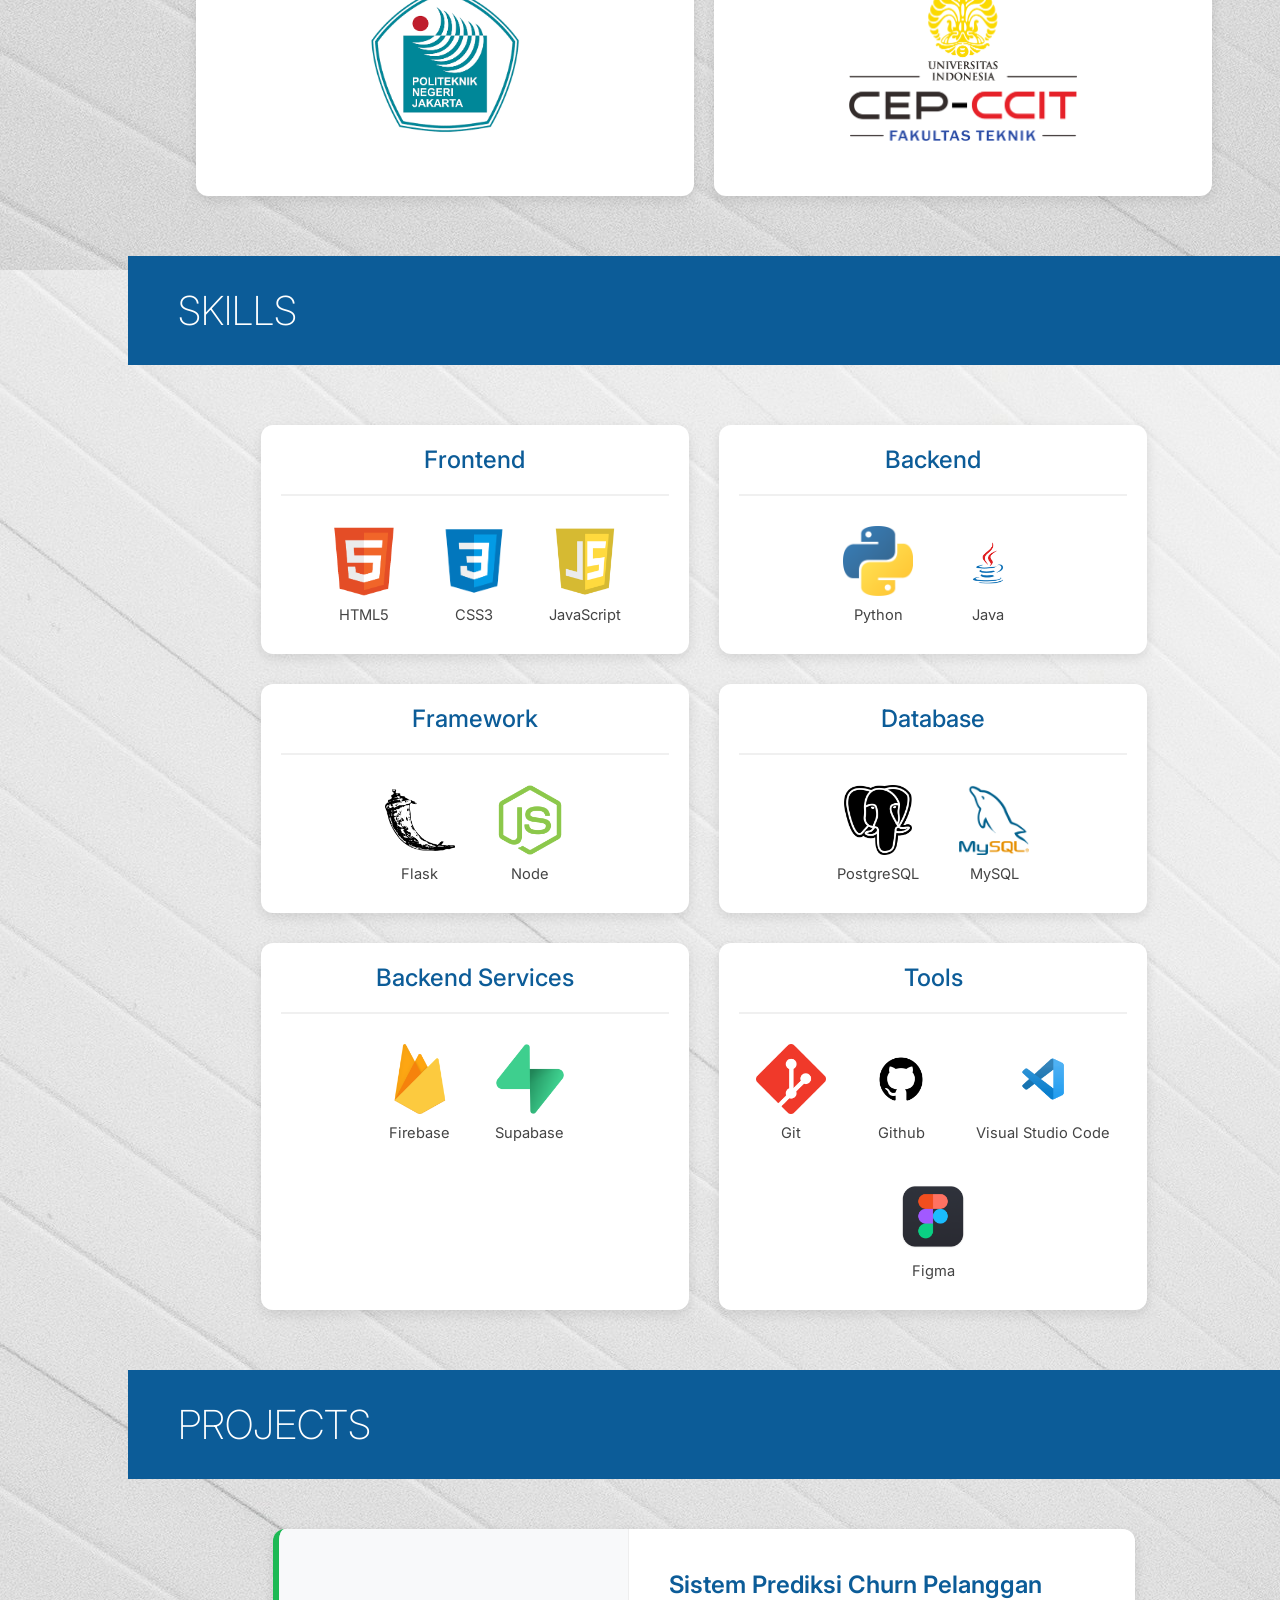
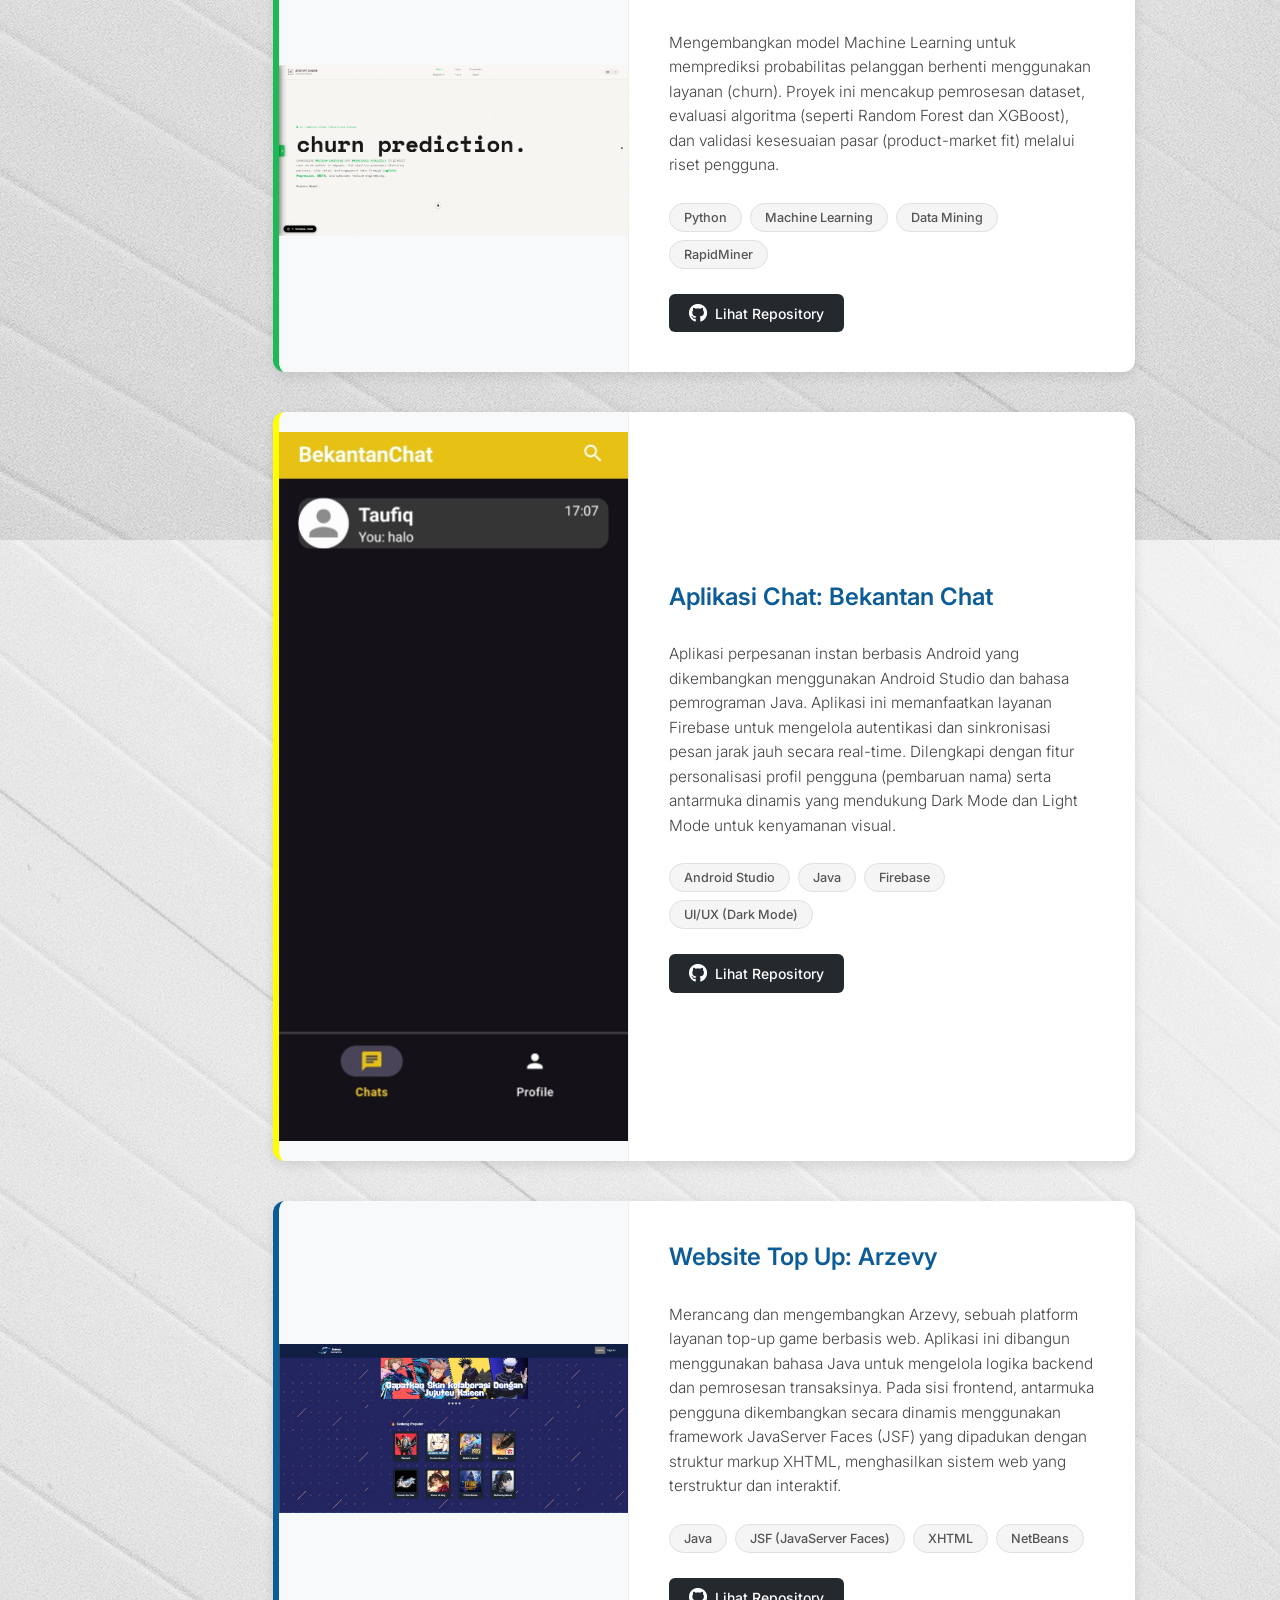
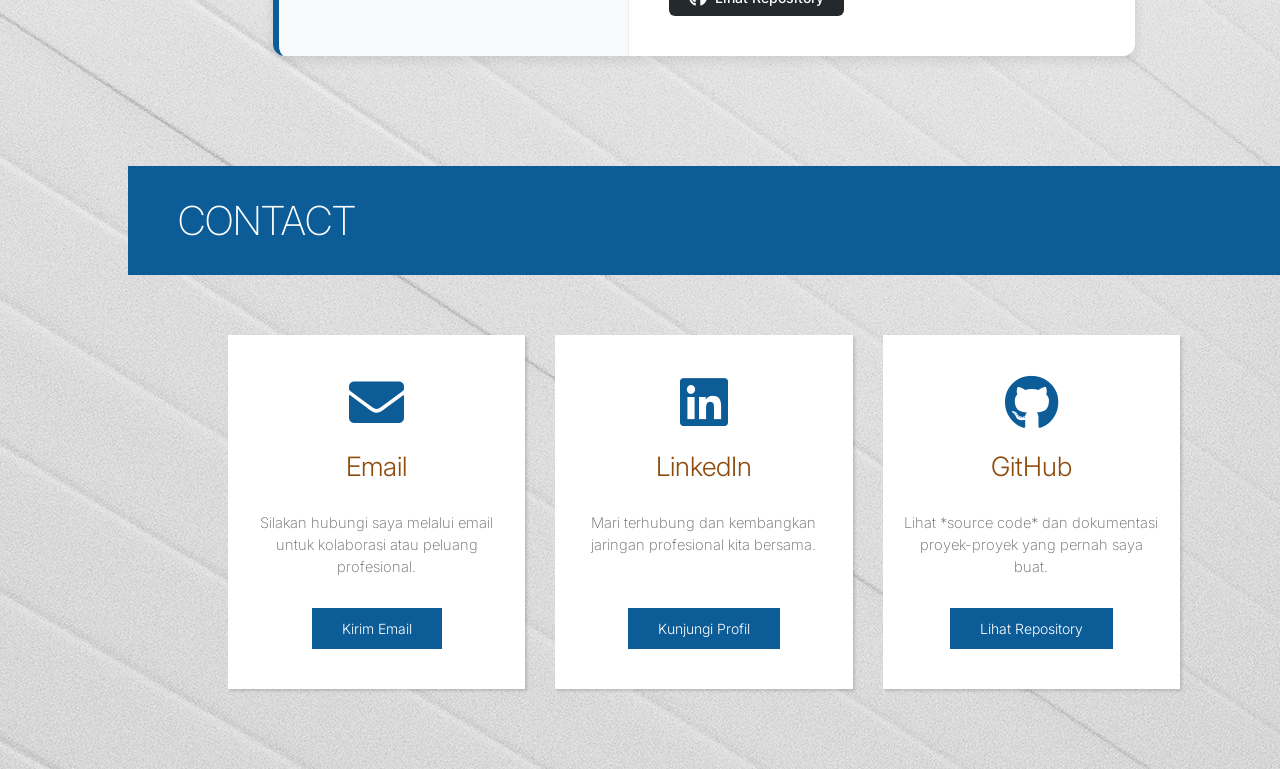
==== commit 062cd220: "update foto1" ====
--- a/index.html
+++ b/index.html
@@ -48,8 +48,8 @@
             
             <div class="about-container">
                 <div class="about-content">
-                    <h3>Memadukan Logika dan Kreativitas dalam Kode</h3>
-                    <p>Halo! Saya Fikri Putra Suyadi, mahasiswa Teknik Informatika di Politeknik Negeri Jakarta yang memiliki minat besar dalam pengembangan perangkat lunak. Saat ini saya sedang berfokus mengembangkan kemampuan sebagai Full Stack Developer, mulai dari membangun antarmuka pengguna yang responsif hingga mengembangkan backend dan mengelola database. Saya percaya bahwa proses belajar yang konsisten adalah kunci untuk menciptakan solusi digital yang bermanfaat dan berkualitas.</p>
+                    <h3>Perkenalan</h3>
+                    <p>Halo! Perkenalkan nama saya Fikri Putra Suyadi,mahasiswa Teknik Informatika di Politeknik Negeri Jakarta saya memiliki ketertarikan dalam pengembangan frontend dan backend alias fullstack dalam perkembangan web dan juga aplikasi. Sejauh ini saya telah mengerjakan beberapa projek dengan menggunakna html, css, javascript,node.js dll. Saya senang dalam bekerja sama dalam tim maupun individu. Saya berharap dapat berkembang sambil memberikan dampak yg nyata untuk masyarakat </p>
                 </div>
             </div>
         </section>
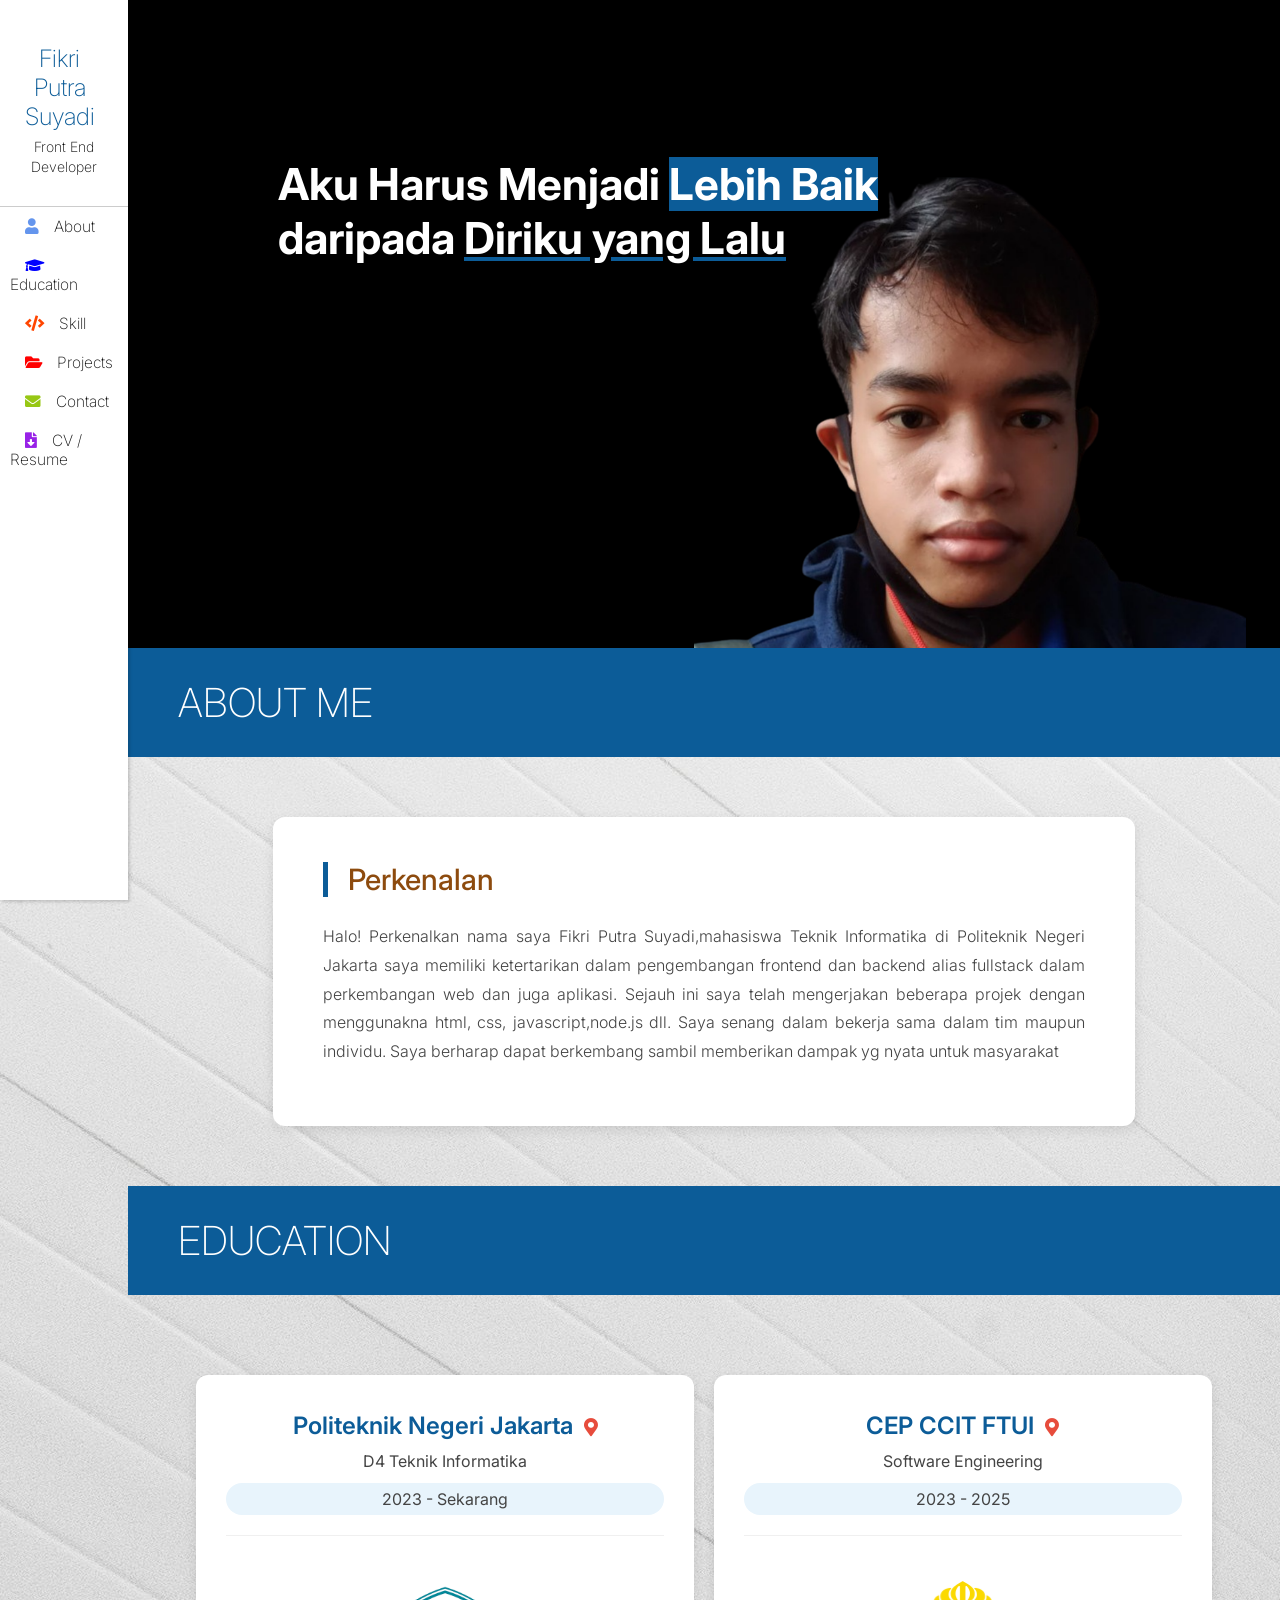
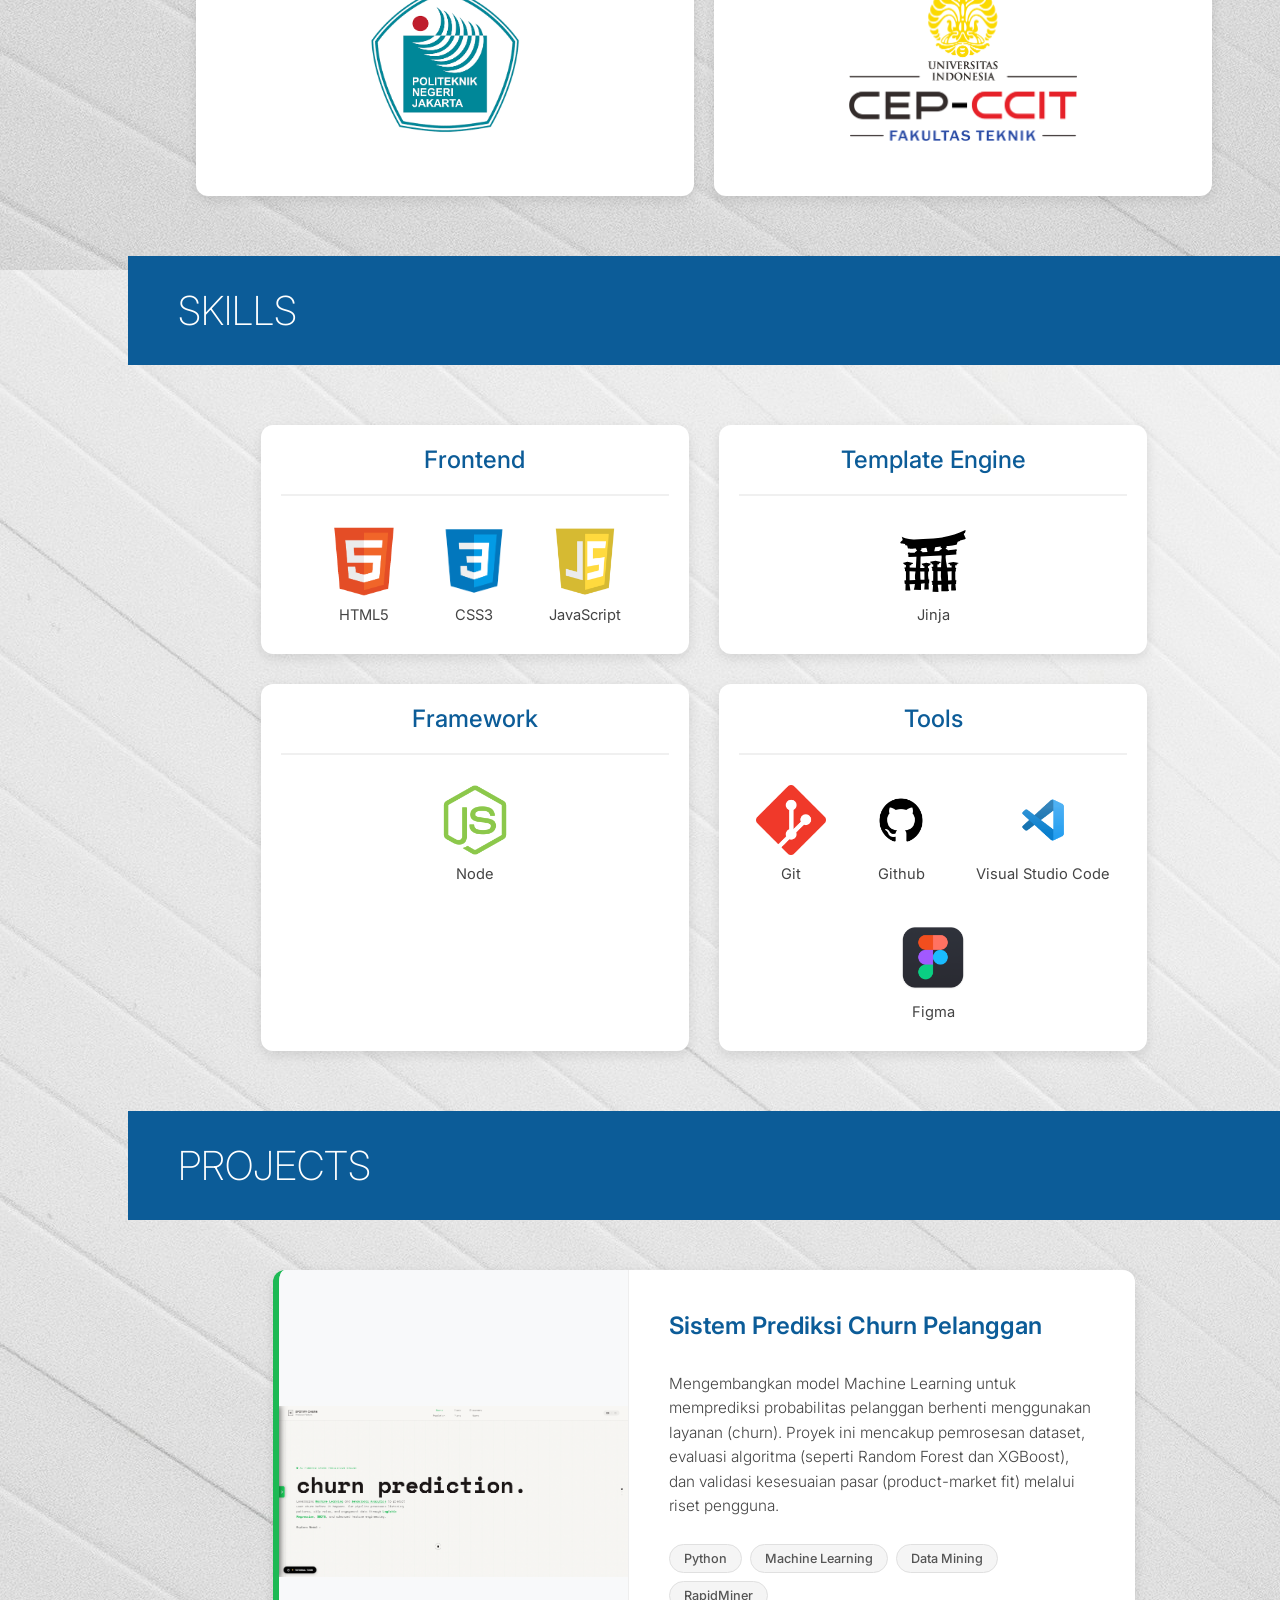
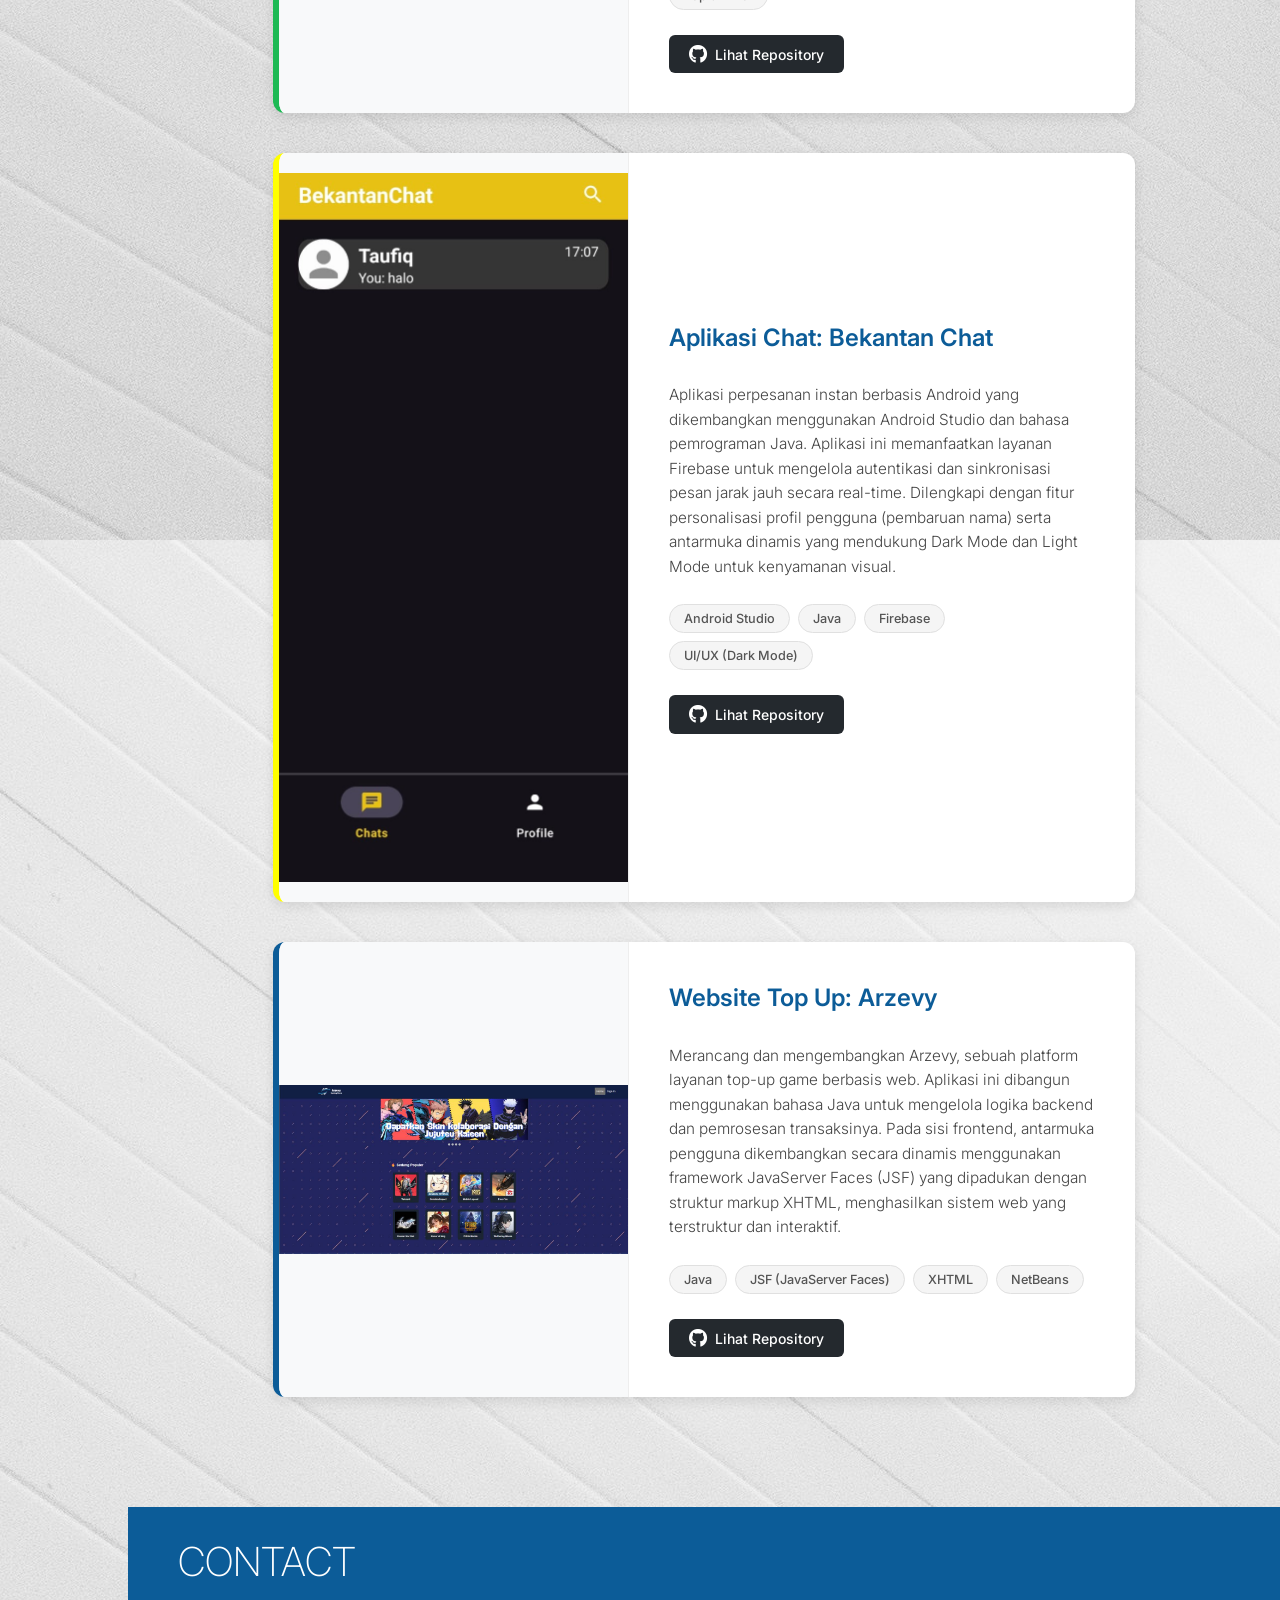
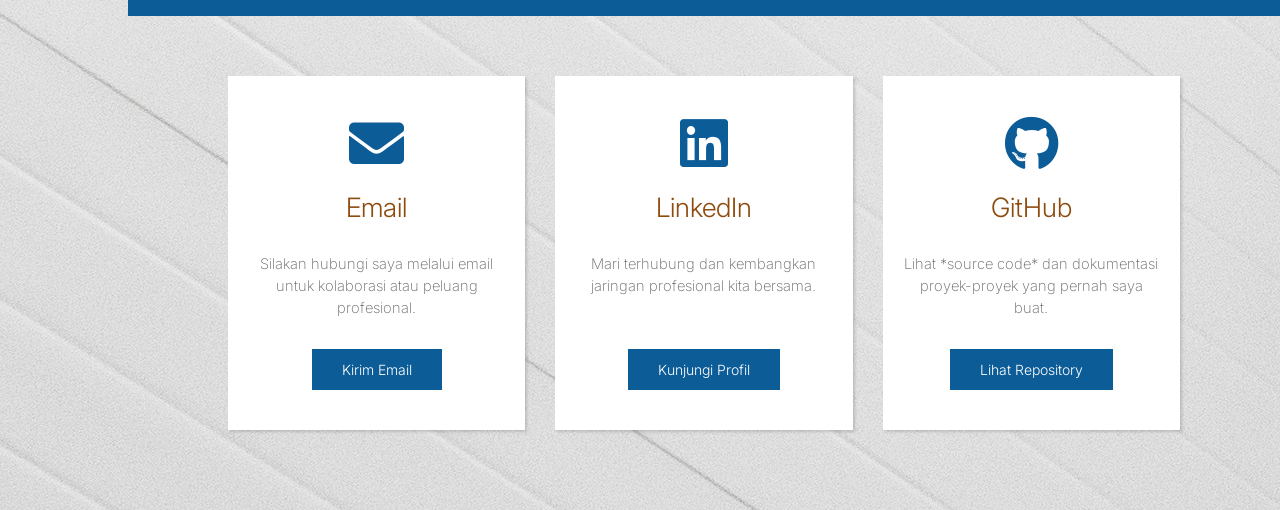
==== commit 2123f067: "update front" ====
--- a/index.html
+++ b/index.html
@@ -14,7 +14,7 @@
     <nav>
         <div class="indentity">
             <a href="#hero"><p id="name">Fikri Putra Suyadi</p></a>
-            <span id="role">Full Stack Developer</span>
+            <span id="role">Front End Developer</span>
         </div>
         <hr>
 <ul class="navigation">
@@ -112,7 +112,18 @@
                     </div>
                 </div>
         </div>
-        <div class="skill-group">
+                        <div class="skill-group">
+                    <div class="skill-title">
+                <h4>Template Engine</h4>
+            </div>
+                <div class="skill-item">
+                    <div class="item1">
+                        <img src="static/images/jinja-svgrepo-com.svg" alt="">
+                        <span>Jinja</span>
+                    </div>
+                </div>
+        </div>
+        <!-- <div class="skill-group">
                     <div class="skill-title">
                 <h4>Backend</h4>
             </div>
@@ -126,23 +137,23 @@
                         <span>Java</span>
                     </div>
                 </div>
-        </div>
+        </div> -->
                 <div class="skill-group">
                     <div class="skill-title">
                 <h4>Framework</h4>
             </div>
                 <div class="skill-item">
-                    <div class="item1">
+                    <!-- <div class="item1">
                         <img src="static/images/flask-icon.png" alt="">
                         <span>Flask</span>
-                    </div>
+                    </div> -->
                     <div class="item2">
                         <img src="static/images/node-icon.png" alt="">
                         <span>Node</span>
                     </div>
                 </div>
         </div>
-                <div class="skill-group">
+                <!-- <div class="skill-group">
                     <div class="skill-title">
                 <h4>Database</h4>
             </div>
@@ -156,8 +167,8 @@
                         <span>MySQL</span>
                     </div>
                 </div>
-        </div>
-                <div class="skill-group">
+        </div> -->
+                <!-- <div class="skill-group">
                     <div class="skill-title">
                 <h4>Backend Services</h4>
             </div>
@@ -171,7 +182,7 @@
                         <span>Supabase</span>
                     </div>
                 </div>
-        </div>
+        </div> -->
                         <div class="skill-group">
                     <div class="skill-title">
                 <h4>Tools</h4>
